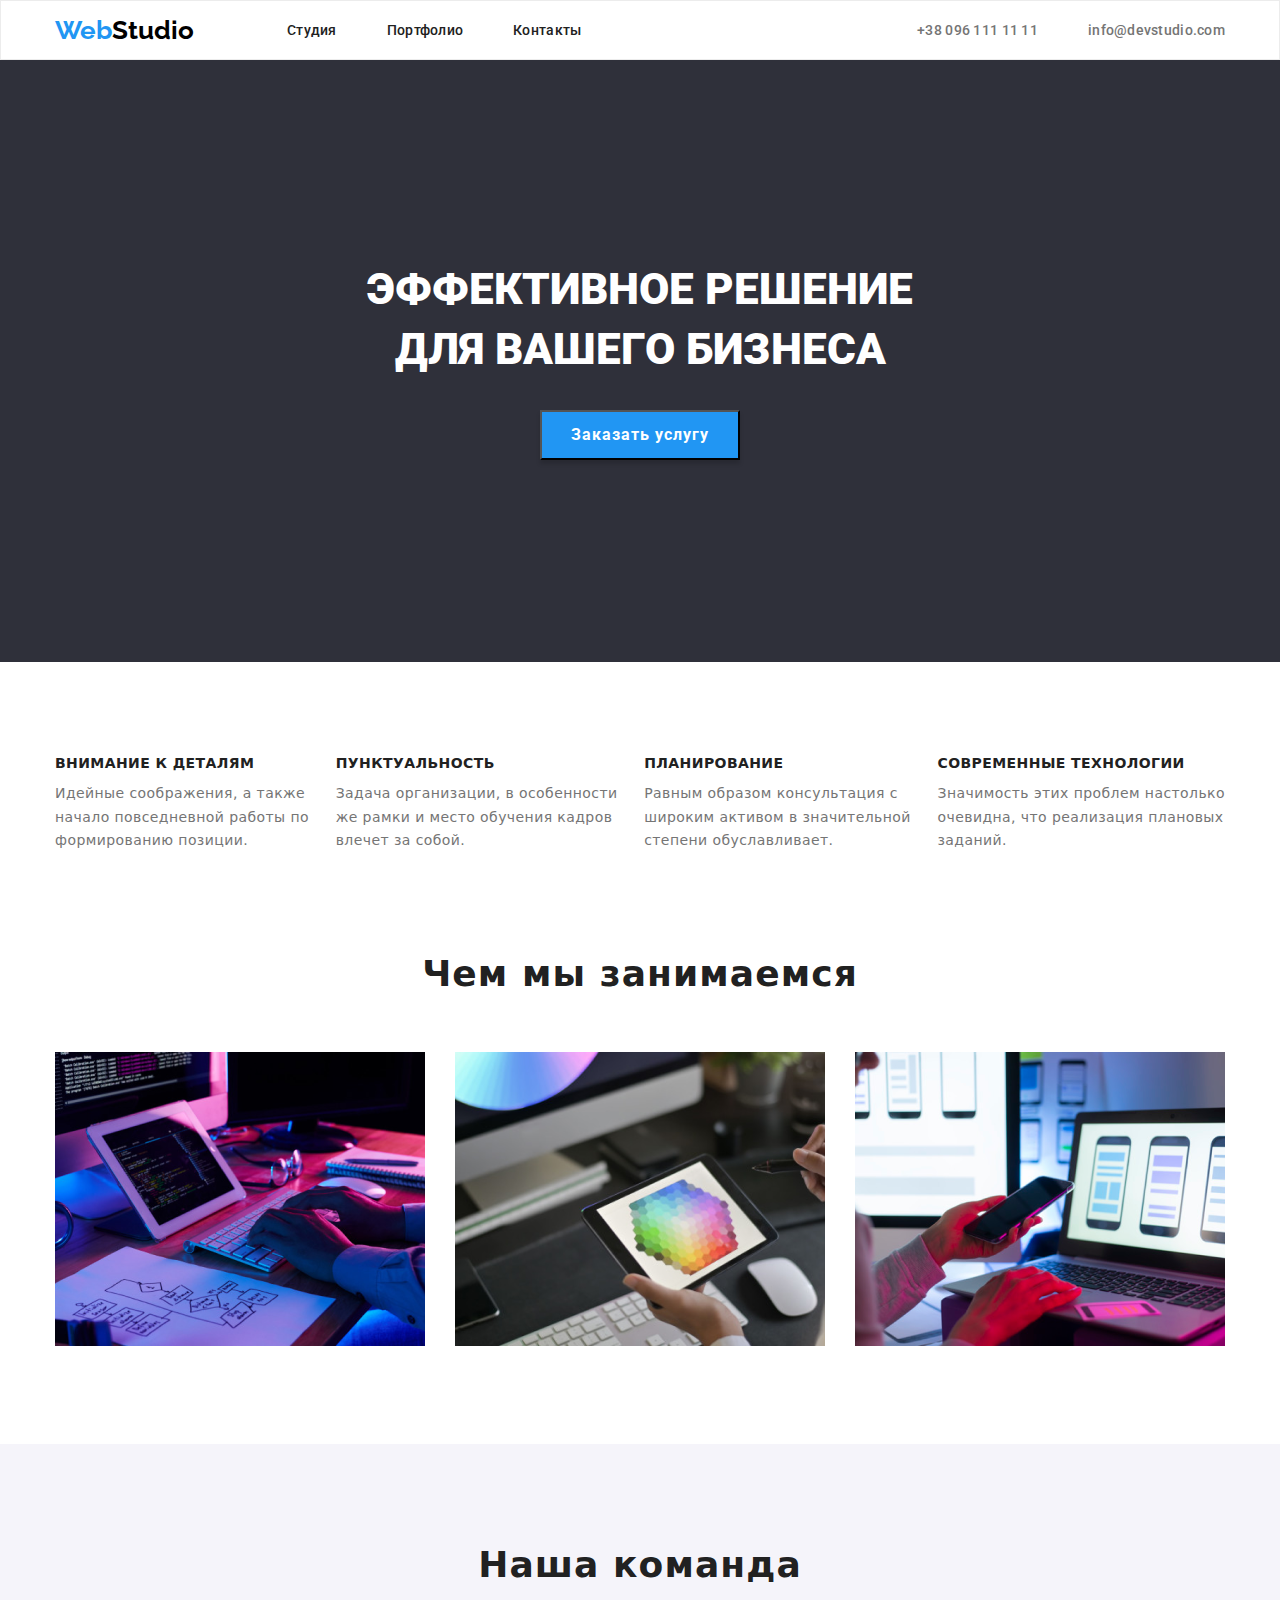
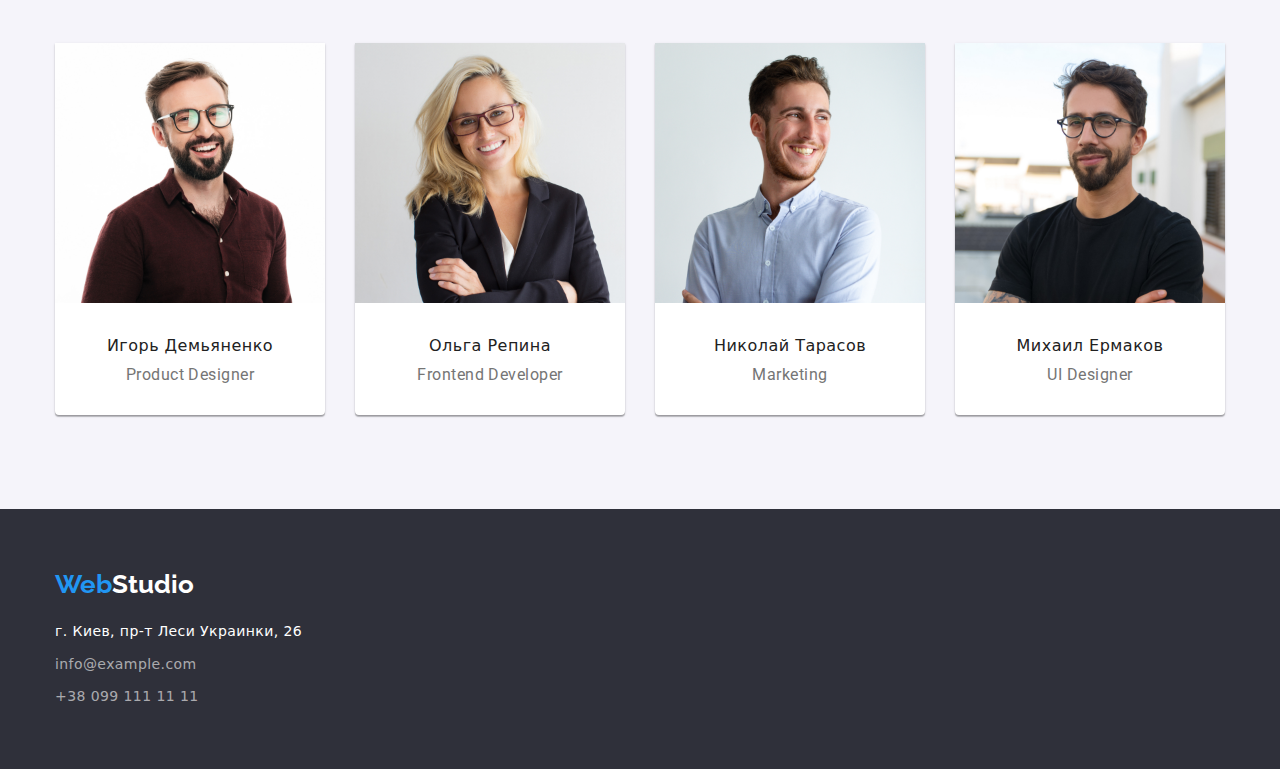
==== index.html @ e016d086 "Initial commit" ====
<!DOCTYPE html>
<html lang="en">
<head>
    <link rel="stylesheet" href="css/style.css">
    <meta charset="UTF-8">
    <meta http-equiv="X-UA-Compatible" content="IE=edge">
    <meta name="viewport" content="width=device-width, initial-scale=1.0">
    <title>WebStudio</title>
    <link rel="stylesheet" href="./css/style.css">
    <link rel="preconnect" href="https://fonts.googleapis.com">
    <link rel="preconnect" href="https://fonts.gstatic.com" crossorigin>
    <link href="https://fonts.googleapis.com/css2?family=Roboto:wght@400;500;700;900&display=swap" rel="stylesheet">
    <link rel="preconnect" href="https://fonts.googleapis.com">
    <link rel="preconnect" href="https://fonts.gstatic.com" crossorigin>
    <link href="https://fonts.googleapis.com/css2?family=Raleway:wght@700&display=swap" rel="stylesheet">
    <link rel="stylesheet" href="./css/modern-normalize.css">
</head>
<body>
    
    <header class="top-line">
        <div class="conteiner">
        
        <nav class="main-nav">
            
            <a href="/" class="logo">
            <span class="logo-web">Web</span>Studio
            </a>
            

            
            <ul class="site-nav">
                <li><a href="">Студия</a></li>
                <li><a href="./Portfolio.html">Портфолио</a></li>
                <li><a href="">Контакты</a></li>
            </ul>
            
            
            <ul class="adress-nav">
                <li class="tel"><a href="tel:+380961111111">+38 096 111 11 11</a></li>
                <li class="mail"><a href="mailto:info@devstudio.com">info@devstudio.com</a></li>
            </ul>
            

            </ul>


            </nav>
         </div>
    </header>
    


<main>


    <section class="section-1">
    <h1 class="section-1-busines"> ЭФФЕКТИВНОЕ РЕШЕНИЕ <br> ДЛЯ ВАШЕГО БИЗНЕСА </h1>
    <button class="button" type="button"> <a href="https://mozgarik.github.io/go-it"></a><span class="zakaz">Заказать услугу</span></a></button>
   
    </section>




    <div class="conteiner">
<section class="section-2">
    <ul class="section-2-list">
        <li>
            <h3>Внимание к деталям</h3>
            <p>Идейные соображения, а также <br> начало повседневной работы по <br> формированию позиции.</p>
        </li>
        <li>
            <h3>Пунктуальность</h3>
            <p>Задача организации, в особенности <br> же рамки и место обучения кадров <br> влечет за собой.</p>
        </li>
        <li>
            <h3>Планирование</h3>
            <p>Равным образом консультация с <br> широким активом в значительной <br> степени обуславливает.</p>
        </li>
        <li>
            <h3>Современные технологии</h3>
            <p>Значимость этих проблем настолько <br> очевидна, что реализация плановых <br> заданий.</p>
        </li>
    </ul>
</section>
</div>



<div class="conteiner">
<section class="section-3">
    <h2 class="section-tittle">Чем мы занимаемся</h2>
     <ul>
     <li><img src="./img/studio/klava.jpg" width="370" height="294" alt="Клавиатура"></li>
     <li><img src="./img/studio/planshet.jpg" width="370" height="294" alt="Планешет"></li>
     <li><img src="./img/studio/telephone.jpg"  width="370" height="294" alt="Телефон" ></li>
     </ul>
    </section>
    </div>



  
    <section class="section-4">
      <div class="conteiner"> 
    <h2 class="section-tittle">Наша команда</h2>
    <ul>
        <li>
        <img src="./img/studio/img.jpg" width="270" height="260" alt="Игорь">
        <h3>Игорь Демьяненко</h3>
        <p>Product Designer</p>
        </li>
        <li>
        <img src="./img/studio/img1.jpg" width="270" height="260" alt="Ольга">
        <h3>Ольга Репина</h3>
        <p>Frontend Developer</p>
        </li>
        <li>
        <img src="./img/studio/img2.jpg" width="270" height="260" alt="Николай">
        <h3>Николай Тарасов</h3>
        <p>Marketing</p>
        </li>
        <li>
        <img src="./img/studio/img3.jpg" width="270" height="260" alt="Михаил">
        <h3>Михаил Ермаков</h3>
        <p>UI Designer</p>
        </li>
    </ul>
     </div>
    </section>


</main>



<footer>
    <div class="conteiner">
        <div class="logo-footer">
        <a href="/" class="logo">
        </div>
            <span class="logo-web">Web</span><span class="logo-studio">Studio</span>
            </a>
         <address>
            <ul class="list">
                <li><a class="adress-adress" href="">г. Киев, пр-т Леси Украинки, 26</a>
                <li><a class="adress-mail" href="">info@example.com</a></li>
                <li><a class="adress-tel" href="">+38 099 111 11 11</a></li>
            
            </ul>
         </address>
        </div>
    </footer>


</body>
</html>
---- css/style.css ----
:root {
    --brand-color: #ffffff;
    --hover-color: #2196F3;
    --additional-color: #757575;
    --title-color: #212121;

  }

  body,
  h1,
  h2,
  h3,
  h4,
  p,
  ul,
  ol,
  li {
    margin: 0;
  }

body {
    margin: 0px 0px 0px 0px;
    color: var(--additional-color);
    font-family: Roboto, sans-seri;
}

a {
    text-decoration: none;
}

ul {
    list-style: none;
    margin-top: 0px;
    margin-bottom: 0px;
    padding: 0px 0px 0px 0px;
}

.top-line {
    border: 1px solid #ECECEC;
}

.logo {
    font-family: Raleway;
    font-weight: bold;
    font-size: 26px;
    line-height: 1.19;
    color: #000000;
}

.logo-web {
   color: var(--hover-color);
}



.conteiner {
 width: 1200px;
 margin: 0 auto;
 padding: 0 15px;
}
/* top-line */



.site-nav {
    display: flex;
    margin-left: 93px;
}

.site-nav li {
display: block;
padding-top: 20px;
padding-bottom: 20px;
}

.site-nav li:not(:last-child) {
    margin-right: 50px;
}

.adress-nav {
    display: flex;
    margin-left: auto;
}

.adress-nav li+li {
    margin-left: 50px;
}

.main-nav {
    display: flex;
    align-items: center;
}

/* site nav */

.adress-nav-block {
    padding: 93px;
}

.site-nav a {
    font-family: Roboto;
font-weight: 500;
font-size: 14px;
line-height: 1.14;
letter-spacing: 0.02em;
color: var(--title-color);
}
.site-nav a:hover,
.site-nav a:focus {
    color: var(--hover-color)
}
/* adress nav */


.adress-nav a {
    font-family: Roboto;
font-weight: 500;
font-size: 14px;
line-height: 1,14;
letter-spacing: 0.02em;

color: var(--additional-color);
}

.adress-nav a:hover,
.adress-nav a:focus {
    color: var(--hover-color);
}

/* section-1 */

.section-1 {
    margin-left: auto;
    margin-right: auto;
    background: #2F303A;
    text-align: center;
}
/* tittle */

.section-1-busines {
font-family: Roboto;
font-weight: 900;
font-size: 44px;
line-height: 1.36;
padding-top: 200px;
padding-bottom: 30px;
text-align: center;
color: var(--brand-color);
}
    /* button */
.button {
 min-width: 200px;
height: 50px;    
background: var(--hover-color);
box-shadow: 0px 4px 4px rgba(0, 0, 0, 0.15);
margin-bottom: 201.6px;
}
    /* text */

.zakaz {
    font-family: Roboto;
    font-weight: bold;
    font-size: 16px;
    line-height: 1.87;
    
    align-items: center;
    letter-spacing: 0.06em;
    
    color: var(--brand-color);
}

/* section 2 */

.section-2 ul {
    display: flex;
    justify-content: space-between;
    padding-top: 94px;
}


.section-2 h3 {
font-weight: bold;
font-size: 14px;
line-height: 1.14;
letter-spacing: 0.03em;
text-transform: uppercase;
color: var(--title-color);
}

.section-2 p {
padding-top: 10px;
font-size: 14px;
line-height: 1.71;
letter-spacing: 0.03em;
color: var(--additional-color);
}

.section-tittle {
font-weight: bold;
font-size: 36px;
line-height: 1.51;
letter-spacing: 0.03em;
color: var(--title-color);
}

/* section-3 */



.section-3 ul {
    padding-top: 50px;
    display: flex;
    justify-content: space-between;
    padding-bottom: 94px;
}


.section-3 h2 {
    text-align: center;
    padding-top: 94px;
}
 
/* section-4 */

.section-4 {
    background: #F5F4FA;
}

.section-4 h2 {
    text-align: center;
    padding-top: 94px;
}

.section-4 h3 {
font-weight: 500;
font-size: 16px;
line-height: 1.18;
letter-spacing: 0.03em;
color: var(--title-color);
text-align: center;
padding-top: 30px;
}

.section-4 ul {
    padding-top: 50px;
    padding-bottom: 94px;
    display: flex;
    justify-content: space-between;
}

.section-4 li {
    background: #FFFFFF;
/* material shadow v1 */

box-shadow: 0px 1px 3px rgba(0, 0, 0, 0.12), 0px 1px 1px rgba(0, 0, 0, 0.14), 0px 2px 1px rgba(0, 0, 0, 0.2);
border-radius: 0px 0px 4px 4px;
}

.section-4 p {
    font-family: Roboto;
font-size: 16px;
line-height: 1.18;
letter-spacing: 0.03em;
color: var(--additional-color);
text-align: center;
padding-top: 10px;
padding-bottom: 30px;
}

/* footer */

.logo-footer {
    padding-top: 60px;
}

footer {
    background: #2F303A;
}

.conteiner .list {
    padding-top: 20px;  
    padding-bottom: 60px;
}

.list li:not(:first-child) {
    padding-top: 9px;
}

.logo-studio {
    color: var(--brand-color);
}


.adress-mail {
    font-size: 14px;
    line-height: 1.71;
    font-style: normal;
    letter-spacing: 0.03em;
    
    color: rgba(255, 255, 255, 0.6);
}

.adress-tel {
    font-size: 14px;
    line-height: 1.71;
    font-style: normal;
    letter-spacing: 0.03em;
    
    color: rgba(255, 255, 255, 0.6);
}

.adress-adress {
font-size: 14px;
line-height: 1.71;
font-style: normal;
letter-spacing: 0.03em;
color: var(--brand-color);
}

/* Page-2-portfolio */

/* Section-1 */


.button-filters {
    display: flex;
    justify-content: center;
    padding-top: 94px;
    padding-bottom: 34px;
    
}

.images li {
    margin-top: 30px;
}

.images {
    display: flex;
    justify-content: space-between;
    flex-wrap: wrap;
    padding-bottom: 94px;
}

.filters-button {
background: #F5F4FA;
border-radius: 4px;

}

.filters-button {
    font-family: Roboto;
    font-weight: 500;
    font-size: 16px;
    line-height: 1.62;
    
    text-align: center;
    letter-spacing: 0.03em;
    
    color: var(--title-color);
    border-radius: 4px;
    border-color: #F5F4FA;
    padding: 6px 22px;
    display: inline-block;
}

.filters-button:hover,
.filters-button:focus {
    background: var(--hover-color);
    /* shadow-middle */
    
    box-shadow: 0px 3px 1px rgba(0, 0, 0, 0.1), 0px 1px 2px rgba(0, 0, 0, 0.08), 0px 2px 2px rgba(0, 0, 0, 0.12);
    border-radius: 4px;
    border-color: #F5F4FA;
    cursor: pointer;
}

.filters-button:hover,
.filters-button:focus {
    font-family: Roboto;;
font-weight: 500;
font-size: 16px;
line-height: 1.62;

text-align: center;
letter-spacing: 0.03em;


color: var(--brand-color);
cursor: pointer;
}

/* box */
.box {
    background: var(--brand-color);
    border: 1px solid #EEEEEE;
    box-sizing: border-box;
    width: 370px;
height: 404px;
}

.box h3 {
    font-family: Roboto;
font-weight: bold;
font-size: 18px;
line-height: 2;
/* identical to box height, or 200% */

letter-spacing: 0.06em;

color: #212121;
padding-top: 20px;
padding-bottom: 4px;
padding-left: 24px;
}

.box p {
    font-family: Roboto;
font-size: 16px;
line-height: 1.87;
/* identical to box height, or 187% */

letter-spacing: 0.03em;

color: var(--additional-color);
padding-left: 25px;
}
---- css/style.css ----
:root {
    --brand-color: #ffffff;
    --hover-color: #2196F3;
    --additional-color: #757575;
    --title-color: #212121;

  }

  body,
  h1,
  h2,
  h3,
  h4,
  p,
  ul,
  ol,
  li {
    margin: 0;
  }

body {
    margin: 0px 0px 0px 0px;
    color: var(--additional-color);
    font-family: Roboto, sans-seri;
}

a {
    text-decoration: none;
}

ul {
    list-style: none;
    margin-top: 0px;
    margin-bottom: 0px;
    padding: 0px 0px 0px 0px;
}

.top-line {
    border: 1px solid #ECECEC;
}

.logo {
    font-family: Raleway;
    font-weight: bold;
    font-size: 26px;
    line-height: 1.19;
    color: #000000;
}

.logo-web {
   color: var(--hover-color);
}



.conteiner {
 width: 1200px;
 margin: 0 auto;
 padding: 0 15px;
}
/* top-line */



.site-nav {
    display: flex;
    margin-left: 93px;
}

.site-nav li {
display: block;
padding-top: 20px;
padding-bottom: 20px;
}

.site-nav li:not(:last-child) {
    margin-right: 50px;
}

.adress-nav {
    display: flex;
    margin-left: auto;
}

.adress-nav li+li {
    margin-left: 50px;
}

.main-nav {
    display: flex;
    align-items: center;
}

/* site nav */

.adress-nav-block {
    padding: 93px;
}

.site-nav a {
    font-family: Roboto;
font-weight: 500;
font-size: 14px;
line-height: 1.14;
letter-spacing: 0.02em;
color: var(--title-color);
}
.site-nav a:hover,
.site-nav a:focus {
    color: var(--hover-color)
}
/* adress nav */


.adress-nav a {
    font-family: Roboto;
font-weight: 500;
font-size: 14px;
line-height: 1,14;
letter-spacing: 0.02em;

color: var(--additional-color);
}

.adress-nav a:hover,
.adress-nav a:focus {
    color: var(--hover-color);
}

/* section-1 */

.section-1 {
    margin-left: auto;
    margin-right: auto;
    background: #2F303A;
    text-align: center;
}
/* tittle */

.section-1-busines {
font-family: Roboto;
font-weight: 900;
font-size: 44px;
line-height: 1.36;
padding-top: 200px;
padding-bottom: 30px;
text-align: center;
color: var(--brand-color);
}
    /* button */
.button {
 min-width: 200px;
height: 50px;    
background: var(--hover-color);
box-shadow: 0px 4px 4px rgba(0, 0, 0, 0.15);
margin-bottom: 201.6px;
}
    /* text */

.zakaz {
    font-family: Roboto;
    font-weight: bold;
    font-size: 16px;
    line-height: 1.87;
    
    align-items: center;
    letter-spacing: 0.06em;
    
    color: var(--brand-color);
}

/* section 2 */

.section-2 ul {
    display: flex;
    justify-content: space-between;
    padding-top: 94px;
}


.section-2 h3 {
font-weight: bold;
font-size: 14px;
line-height: 1.14;
letter-spacing: 0.03em;
text-transform: uppercase;
color: var(--title-color);
}

.section-2 p {
padding-top: 10px;
font-size: 14px;
line-height: 1.71;
letter-spacing: 0.03em;
color: var(--additional-color);
}

.section-tittle {
font-weight: bold;
font-size: 36px;
line-height: 1.51;
letter-spacing: 0.03em;
color: var(--title-color);
}

/* section-3 */



.section-3 ul {
    padding-top: 50px;
    display: flex;
    justify-content: space-between;
    padding-bottom: 94px;
}


.section-3 h2 {
    text-align: center;
    padding-top: 94px;
}
 
/* section-4 */

.section-4 {
    background: #F5F4FA;
}

.section-4 h2 {
    text-align: center;
    padding-top: 94px;
}

.section-4 h3 {
font-weight: 500;
font-size: 16px;
line-height: 1.18;
letter-spacing: 0.03em;
color: var(--title-color);
text-align: center;
padding-top: 30px;
}

.section-4 ul {
    padding-top: 50px;
    padding-bottom: 94px;
    display: flex;
    justify-content: space-between;
}

.section-4 li {
    background: #FFFFFF;
/* material shadow v1 */

box-shadow: 0px 1px 3px rgba(0, 0, 0, 0.12), 0px 1px 1px rgba(0, 0, 0, 0.14), 0px 2px 1px rgba(0, 0, 0, 0.2);
border-radius: 0px 0px 4px 4px;
}

.section-4 p {
    font-family: Roboto;
font-size: 16px;
line-height: 1.18;
letter-spacing: 0.03em;
color: var(--additional-color);
text-align: center;
padding-top: 10px;
padding-bottom: 30px;
}

/* footer */

.logo-footer {
    padding-top: 60px;
}

footer {
    background: #2F303A;
}

.conteiner .list {
    padding-top: 20px;  
    padding-bottom: 60px;
}

.list li:not(:first-child) {
    padding-top: 9px;
}

.logo-studio {
    color: var(--brand-color);
}


.adress-mail {
    font-size: 14px;
    line-height: 1.71;
    font-style: normal;
    letter-spacing: 0.03em;
    
    color: rgba(255, 255, 255, 0.6);
}

.adress-tel {
    font-size: 14px;
    line-height: 1.71;
    font-style: normal;
    letter-spacing: 0.03em;
    
    color: rgba(255, 255, 255, 0.6);
}

.adress-adress {
font-size: 14px;
line-height: 1.71;
font-style: normal;
letter-spacing: 0.03em;
color: var(--brand-color);
}

/* Page-2-portfolio */

/* Section-1 */


.button-filters {
    display: flex;
    justify-content: center;
    padding-top: 94px;
    padding-bottom: 34px;
    
}

.images li {
    margin-top: 30px;
}

.images {
    display: flex;
    justify-content: space-between;
    flex-wrap: wrap;
    padding-bottom: 94px;
}

.filters-button {
background: #F5F4FA;
border-radius: 4px;

}

.filters-button {
    font-family: Roboto;
    font-weight: 500;
    font-size: 16px;
    line-height: 1.62;
    
    text-align: center;
    letter-spacing: 0.03em;
    
    color: var(--title-color);
    border-radius: 4px;
    border-color: #F5F4FA;
    padding: 6px 22px;
    display: inline-block;
}

.filters-button:hover,
.filters-button:focus {
    background: var(--hover-color);
    /* shadow-middle */
    
    box-shadow: 0px 3px 1px rgba(0, 0, 0, 0.1), 0px 1px 2px rgba(0, 0, 0, 0.08), 0px 2px 2px rgba(0, 0, 0, 0.12);
    border-radius: 4px;
    border-color: #F5F4FA;
    cursor: pointer;
}

.filters-button:hover,
.filters-button:focus {
    font-family: Roboto;;
font-weight: 500;
font-size: 16px;
line-height: 1.62;

text-align: center;
letter-spacing: 0.03em;


color: var(--brand-color);
cursor: pointer;
}

/* box */
.box {
    background: var(--brand-color);
    border: 1px solid #EEEEEE;
    box-sizing: border-box;
    width: 370px;
height: 404px;
}

.box h3 {
    font-family: Roboto;
font-weight: bold;
font-size: 18px;
line-height: 2;
/* identical to box height, or 200% */

letter-spacing: 0.06em;

color: #212121;
padding-top: 20px;
padding-bottom: 4px;
padding-left: 24px;
}

.box p {
    font-family: Roboto;
font-size: 16px;
line-height: 1.87;
/* identical to box height, or 187% */

letter-spacing: 0.03em;

color: var(--additional-color);
padding-left: 25px;
}
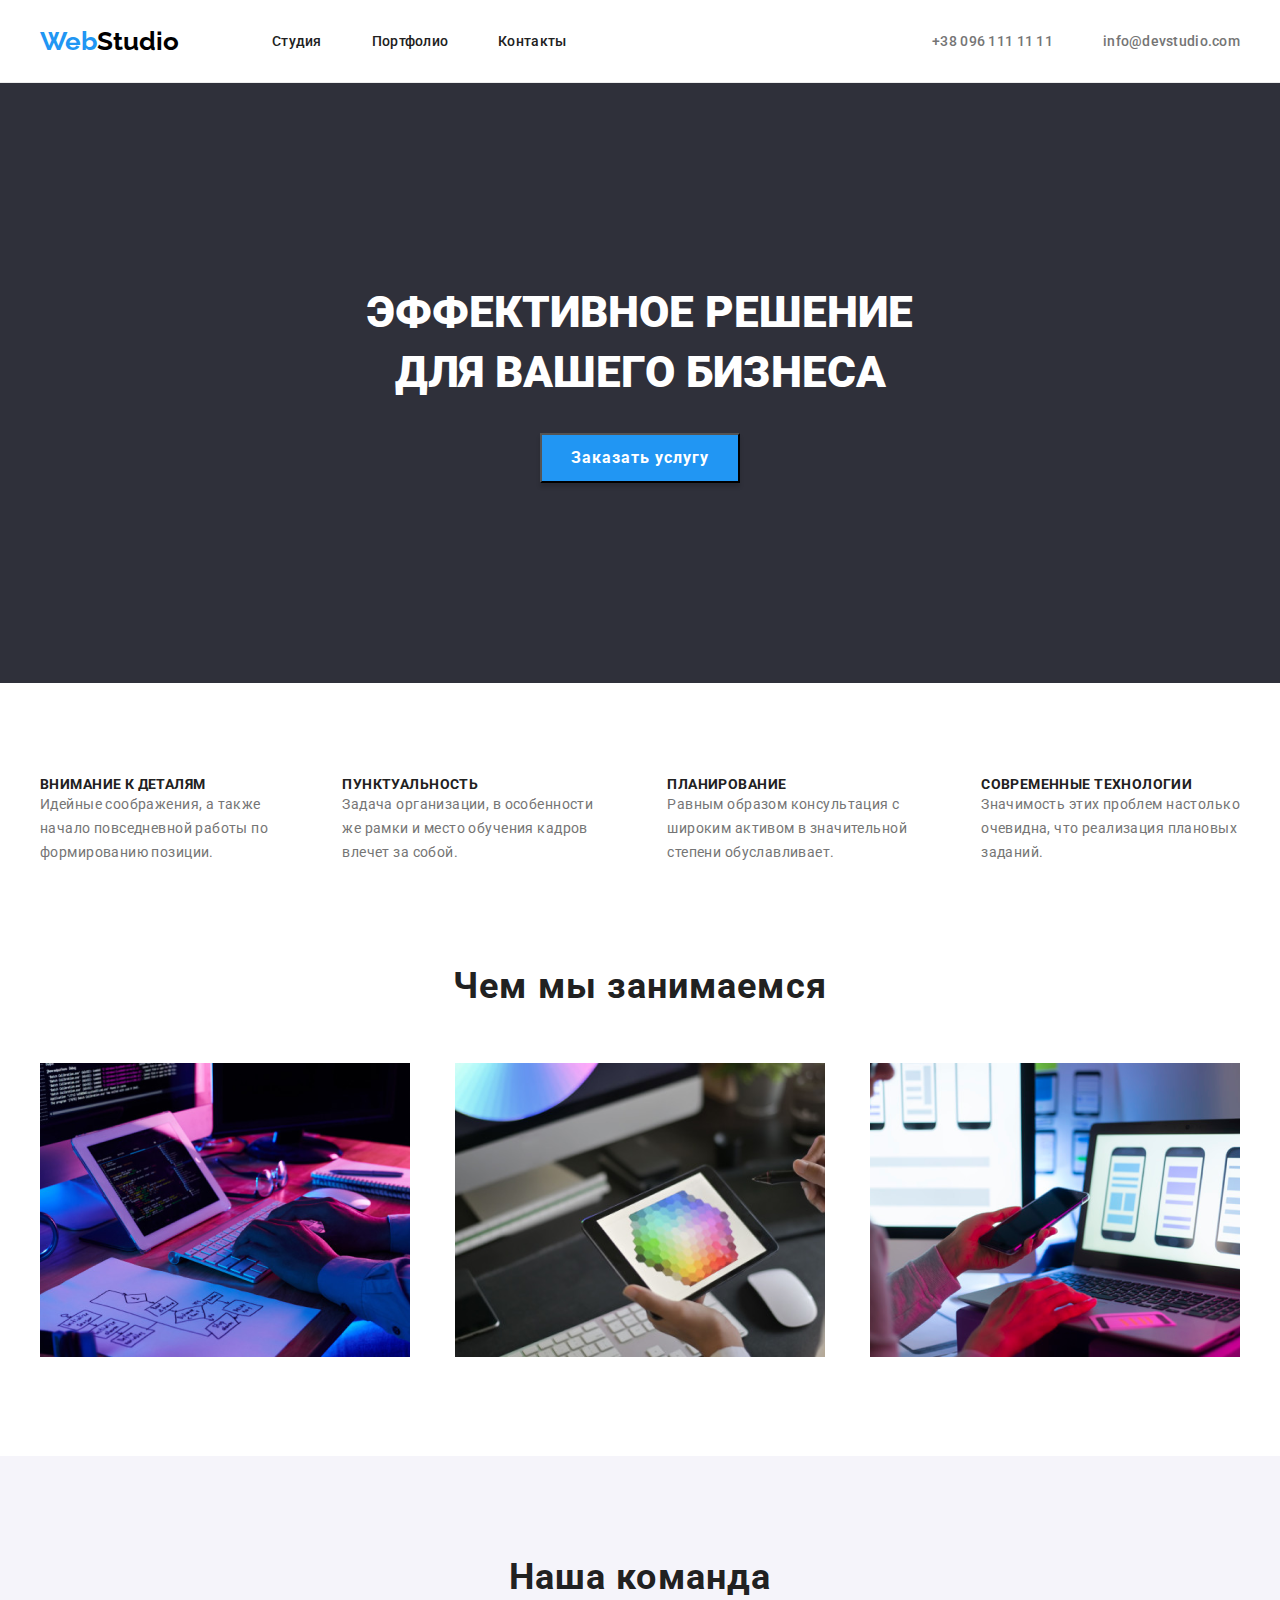
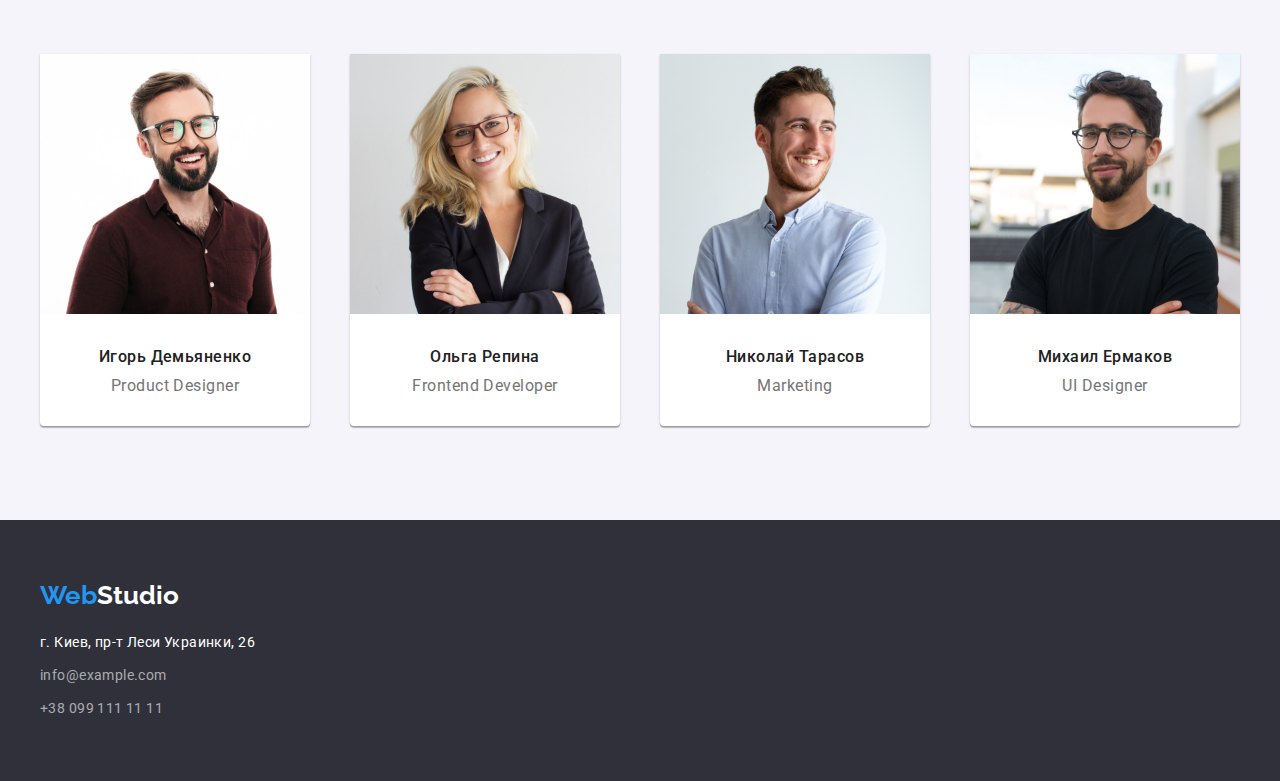
==== commit d7eb0bca: "update" ====
--- a/index.html
+++ b/index.html
@@ -6,7 +6,6 @@
     <meta http-equiv="X-UA-Compatible" content="IE=edge">
     <meta name="viewport" content="width=device-width, initial-scale=1.0">
     <title>WebStudio</title>
-    <link rel="stylesheet" href="./css/style.css">
     <link rel="preconnect" href="https://fonts.googleapis.com">
     <link rel="preconnect" href="https://fonts.gstatic.com" crossorigin>
     <link href="https://fonts.googleapis.com/css2?family=Roboto:wght@400;500;700;900&display=swap" rel="stylesheet">
@@ -14,6 +13,7 @@
     <link rel="preconnect" href="https://fonts.gstatic.com" crossorigin>
     <link href="https://fonts.googleapis.com/css2?family=Raleway:wght@700&display=swap" rel="stylesheet">
     <link rel="stylesheet" href="./css/modern-normalize.css">
+    <link rel="stylesheet" href="./css/style.css">
 </head>
 <body>
     
@@ -53,8 +53,8 @@
 <main>
 
 
-    <section class="section-1">
-    <h1 class="section-1-busines"> ЭФФЕКТИВНОЕ РЕШЕНИЕ <br> ДЛЯ ВАШЕГО БИЗНЕСА </h1>
+    <section class="section-hero">
+    <h1 class="section-hero-busines"> ЭФФЕКТИВНОЕ РЕШЕНИЕ <br> ДЛЯ ВАШЕГО БИЗНЕСА </h1>
     <button class="button" type="button"> <a href="https://mozgarik.github.io/go-it"></a><span class="zakaz">Заказать услугу</span></a></button>
    
     </section>
@@ -62,9 +62,10 @@
 
 
 
+   
+<section class="section-quality"> 
     <div class="conteiner">
-<section class="section-2">
-    <ul class="section-2-list">
+    <ul class="section-quality-list">
         <li>
             <h3>Внимание к деталям</h3>
             <p>Идейные соображения, а также <br> начало повседневной работы по <br> формированию позиции.</p>
@@ -82,48 +83,60 @@
             <p>Значимость этих проблем настолько <br> очевидна, что реализация плановых <br> заданий.</p>
         </li>
     </ul>
+</div>
 </section>
-</div>
 
 
 
-<div class="conteiner">
-<section class="section-3">
+
+
+<section class="section-what-we-doing">
+    <div class="conteiner">
     <h2 class="section-tittle">Чем мы занимаемся</h2>
      <ul>
      <li><img src="./img/studio/klava.jpg" width="370" height="294" alt="Клавиатура"></li>
      <li><img src="./img/studio/planshet.jpg" width="370" height="294" alt="Планешет"></li>
      <li><img src="./img/studio/telephone.jpg"  width="370" height="294" alt="Телефон" ></li>
      </ul>
+    </div>
     </section>
-    </div>
+    
 
 
 
   
-    <section class="section-4">
+    <section class="section-comand">
       <div class="conteiner"> 
     <h2 class="section-tittle">Наша команда</h2>
     <ul>
         <li>
         <img src="./img/studio/img.jpg" width="270" height="260" alt="Игорь">
+            <div class="comand-list">
         <h3>Игорь Демьяненко</h3>
         <p>Product Designer</p>
+            </div>
         </li>
+
         <li>
         <img src="./img/studio/img1.jpg" width="270" height="260" alt="Ольга">
+        <div class="comand-list">
         <h3>Ольга Репина</h3>
         <p>Frontend Developer</p>
+        </div>
         </li>
         <li>
         <img src="./img/studio/img2.jpg" width="270" height="260" alt="Николай">
+        <div class="comand-list">
         <h3>Николай Тарасов</h3>
         <p>Marketing</p>
+        </div>
         </li>
         <li>
         <img src="./img/studio/img3.jpg" width="270" height="260" alt="Михаил">
+        <div class="comand-list">
         <h3>Михаил Ермаков</h3>
         <p>UI Designer</p>
+        </div>
         </li>
     </ul>
      </div>
@@ -135,7 +148,7 @@
 
 
 <footer>
-    <div class="conteiner">
+        <div class="conteiner">
         <div class="logo-footer">
         <a href="/" class="logo">
         </div>
--- a/css/style.css
+++ b/css/style.css
@@ -38,7 +38,7 @@
 }
 
 .top-line {
-    border: 1px solid #ECECEC;
+    border-bottom: 1px solid #ECECEC;
 }
 
 .logo {
@@ -57,8 +57,8 @@
 
 .conteiner {
  width: 1200px;
- margin: 0 auto;
- padding: 0 15px;
+ margin: 0px auto;
+ padding: 0px 0px;
 }
 /* top-line */
 
@@ -71,8 +71,8 @@
 
 .site-nav li {
 display: block;
-padding-top: 20px;
-padding-bottom: 20px;
+padding-top: 32px;
+padding-bottom: 32px;
 }
 
 .site-nav li:not(:last-child) {
@@ -131,21 +131,21 @@
 
 /* section-1 */
 
-.section-1 {
+.section-hero {
     margin-left: auto;
     margin-right: auto;
     background: #2F303A;
     text-align: center;
+    padding-top: 200px;
+    padding-bottom: 200px;
 }
 /* tittle */
 
-.section-1-busines {
+.section-hero-busines {
 font-family: Roboto;
 font-weight: 900;
 font-size: 44px;
 line-height: 1.36;
-padding-top: 200px;
-padding-bottom: 30px;
 text-align: center;
 color: var(--brand-color);
 }
@@ -155,7 +155,7 @@
 height: 50px;    
 background: var(--hover-color);
 box-shadow: 0px 4px 4px rgba(0, 0, 0, 0.15);
-margin-bottom: 201.6px;
+margin-top: 30px;
 }
     /* text */
 
@@ -171,16 +171,19 @@
     color: var(--brand-color);
 }
 
-/* section 2 */
-
-.section-2 ul {
+/* section quality */
+
+.section-quality {
+    padding-top: 94px;
+}
+
+.section-quality ul {
     display: flex;
     justify-content: space-between;
-    padding-top: 94px;
-}
-
-
-.section-2 h3 {
+}
+
+
+.section-quality h3 {
 font-weight: bold;
 font-size: 14px;
 line-height: 1.14;
@@ -189,8 +192,7 @@
 color: var(--title-color);
 }
 
-.section-2 p {
-padding-top: 10px;
+.section-quality p {
 font-size: 14px;
 line-height: 1.71;
 letter-spacing: 0.03em;
@@ -207,50 +209,56 @@
 
 /* section-3 */
 
-
-
-.section-3 ul {
-    padding-top: 50px;
+.section-what-we-doing {
+padding-top: 94px;
+padding-bottom: 94px;
+}
+
+.section-what-we-doing ul {
+    margin-top: 50px;
     display: flex;
     justify-content: space-between;
-    padding-bottom: 94px;
-}
-
-
-.section-3 h2 {
+}
+
+
+.section-what-we-doing h2 {
     text-align: center;
-    padding-top: 94px;
 }
  
 /* section-4 */
 
-.section-4 {
+.comand-list {
+    padding-top: 30px;
+    padding-bottom: 30px;
+}
+
+.section-comand {
     background: #F5F4FA;
-}
-
-.section-4 h2 {
+    padding-top: 94px;
+    padding-bottom: 94px;
+}
+
+.section-comand h2 {
     text-align: center;
-    padding-top: 94px;
-}
-
-.section-4 h3 {
+
+}
+
+.section-comand h3 {
 font-weight: 500;
 font-size: 16px;
 line-height: 1.18;
 letter-spacing: 0.03em;
 color: var(--title-color);
 text-align: center;
-padding-top: 30px;
-}
-
-.section-4 ul {
-    padding-top: 50px;
-    padding-bottom: 94px;
+}
+
+.section-comand ul {
     display: flex;
     justify-content: space-between;
-}
-
-.section-4 li {
+    margin-top: 50px;
+}
+
+.section-comand li {
     background: #FFFFFF;
 /* material shadow v1 */
 
@@ -258,34 +266,33 @@
 border-radius: 0px 0px 4px 4px;
 }
 
-.section-4 p {
+.section-comand p {
     font-family: Roboto;
 font-size: 16px;
 line-height: 1.18;
 letter-spacing: 0.03em;
 color: var(--additional-color);
 text-align: center;
-padding-top: 10px;
-padding-bottom: 30px;
+margin-top: 10px;
 }
 
 /* footer */
 
-.logo-footer {
+footer {
     padding-top: 60px;
+    padding-bottom: 60px;
 }
 
 footer {
     background: #2F303A;
 }
 
-.conteiner .list {
-    padding-top: 20px;  
-    padding-bottom: 60px;
+footer ul {
+    margin-top: 20px;
 }
 
 .list li:not(:first-child) {
-    padding-top: 9px;
+    margin-top: 9px;
 }
 
 .logo-studio {
@@ -323,30 +330,39 @@
 
 /* Section-1 */
 
+.section-portfolio {
+    padding-top: 94px;
+    padding-bottom: 94px;
+}
 
 .button-filters {
     display: flex;
     justify-content: center;
-    padding-top: 94px;
-    padding-bottom: 34px;
-    
+    margin-bottom: 50px;
+}
+
+.section-portfolio .name {
+    padding: 20px 24px;
 }
 
 .images li {
-    margin-top: 30px;
-}
+ margin-left: 30px;
+ margin-bottom: 30px;
+}
+
 
 .images {
-    display: flex;
-    justify-content: space-between;
+    display: flex;    
     flex-wrap: wrap;
-    padding-bottom: 94px;
+}
+
+.button-filters .item {
+    margin-right: 8px;
 }
 
 .filters-button {
 background: #F5F4FA;
 border-radius: 4px;
-
 }
 
 .filters-button {
@@ -368,8 +384,6 @@
 .filters-button:hover,
 .filters-button:focus {
     background: var(--hover-color);
-    /* shadow-middle */
-    
     box-shadow: 0px 3px 1px rgba(0, 0, 0, 0.1), 0px 1px 2px rgba(0, 0, 0, 0.08), 0px 2px 2px rgba(0, 0, 0, 0.12);
     border-radius: 4px;
     border-color: #F5F4FA;
@@ -406,13 +420,8 @@
 font-size: 18px;
 line-height: 2;
 /* identical to box height, or 200% */
-
 letter-spacing: 0.06em;
-
 color: #212121;
-padding-top: 20px;
-padding-bottom: 4px;
-padding-left: 24px;
 }
 
 .box p {
@@ -424,5 +433,4 @@
 letter-spacing: 0.03em;
 
 color: var(--additional-color);
-padding-left: 25px;
 }--- a/css/style.css
+++ b/css/style.css
@@ -38,7 +38,7 @@
 }
 
 .top-line {
-    border: 1px solid #ECECEC;
+    border-bottom: 1px solid #ECECEC;
 }
 
 .logo {
@@ -57,8 +57,8 @@
 
 .conteiner {
  width: 1200px;
- margin: 0 auto;
- padding: 0 15px;
+ margin: 0px auto;
+ padding: 0px 0px;
 }
 /* top-line */
 
@@ -71,8 +71,8 @@
 
 .site-nav li {
 display: block;
-padding-top: 20px;
-padding-bottom: 20px;
+padding-top: 32px;
+padding-bottom: 32px;
 }
 
 .site-nav li:not(:last-child) {
@@ -131,21 +131,21 @@
 
 /* section-1 */
 
-.section-1 {
+.section-hero {
     margin-left: auto;
     margin-right: auto;
     background: #2F303A;
     text-align: center;
+    padding-top: 200px;
+    padding-bottom: 200px;
 }
 /* tittle */
 
-.section-1-busines {
+.section-hero-busines {
 font-family: Roboto;
 font-weight: 900;
 font-size: 44px;
 line-height: 1.36;
-padding-top: 200px;
-padding-bottom: 30px;
 text-align: center;
 color: var(--brand-color);
 }
@@ -155,7 +155,7 @@
 height: 50px;    
 background: var(--hover-color);
 box-shadow: 0px 4px 4px rgba(0, 0, 0, 0.15);
-margin-bottom: 201.6px;
+margin-top: 30px;
 }
     /* text */
 
@@ -171,16 +171,19 @@
     color: var(--brand-color);
 }
 
-/* section 2 */
-
-.section-2 ul {
+/* section quality */
+
+.section-quality {
+    padding-top: 94px;
+}
+
+.section-quality ul {
     display: flex;
     justify-content: space-between;
-    padding-top: 94px;
-}
-
-
-.section-2 h3 {
+}
+
+
+.section-quality h3 {
 font-weight: bold;
 font-size: 14px;
 line-height: 1.14;
@@ -189,8 +192,7 @@
 color: var(--title-color);
 }
 
-.section-2 p {
-padding-top: 10px;
+.section-quality p {
 font-size: 14px;
 line-height: 1.71;
 letter-spacing: 0.03em;
@@ -207,50 +209,56 @@
 
 /* section-3 */
 
-
-
-.section-3 ul {
-    padding-top: 50px;
+.section-what-we-doing {
+padding-top: 94px;
+padding-bottom: 94px;
+}
+
+.section-what-we-doing ul {
+    margin-top: 50px;
     display: flex;
     justify-content: space-between;
-    padding-bottom: 94px;
-}
-
-
-.section-3 h2 {
+}
+
+
+.section-what-we-doing h2 {
     text-align: center;
-    padding-top: 94px;
 }
  
 /* section-4 */
 
-.section-4 {
+.comand-list {
+    padding-top: 30px;
+    padding-bottom: 30px;
+}
+
+.section-comand {
     background: #F5F4FA;
-}
-
-.section-4 h2 {
+    padding-top: 94px;
+    padding-bottom: 94px;
+}
+
+.section-comand h2 {
     text-align: center;
-    padding-top: 94px;
-}
-
-.section-4 h3 {
+
+}
+
+.section-comand h3 {
 font-weight: 500;
 font-size: 16px;
 line-height: 1.18;
 letter-spacing: 0.03em;
 color: var(--title-color);
 text-align: center;
-padding-top: 30px;
-}
-
-.section-4 ul {
-    padding-top: 50px;
-    padding-bottom: 94px;
+}
+
+.section-comand ul {
     display: flex;
     justify-content: space-between;
-}
-
-.section-4 li {
+    margin-top: 50px;
+}
+
+.section-comand li {
     background: #FFFFFF;
 /* material shadow v1 */
 
@@ -258,34 +266,33 @@
 border-radius: 0px 0px 4px 4px;
 }
 
-.section-4 p {
+.section-comand p {
     font-family: Roboto;
 font-size: 16px;
 line-height: 1.18;
 letter-spacing: 0.03em;
 color: var(--additional-color);
 text-align: center;
-padding-top: 10px;
-padding-bottom: 30px;
+margin-top: 10px;
 }
 
 /* footer */
 
-.logo-footer {
+footer {
     padding-top: 60px;
+    padding-bottom: 60px;
 }
 
 footer {
     background: #2F303A;
 }
 
-.conteiner .list {
-    padding-top: 20px;  
-    padding-bottom: 60px;
+footer ul {
+    margin-top: 20px;
 }
 
 .list li:not(:first-child) {
-    padding-top: 9px;
+    margin-top: 9px;
 }
 
 .logo-studio {
@@ -323,30 +330,39 @@
 
 /* Section-1 */
 
+.section-portfolio {
+    padding-top: 94px;
+    padding-bottom: 94px;
+}
 
 .button-filters {
     display: flex;
     justify-content: center;
-    padding-top: 94px;
-    padding-bottom: 34px;
-    
+    margin-bottom: 50px;
+}
+
+.section-portfolio .name {
+    padding: 20px 24px;
 }
 
 .images li {
-    margin-top: 30px;
-}
+ margin-left: 30px;
+ margin-bottom: 30px;
+}
+
 
 .images {
-    display: flex;
-    justify-content: space-between;
+    display: flex;    
     flex-wrap: wrap;
-    padding-bottom: 94px;
+}
+
+.button-filters .item {
+    margin-right: 8px;
 }
 
 .filters-button {
 background: #F5F4FA;
 border-radius: 4px;
-
 }
 
 .filters-button {
@@ -368,8 +384,6 @@
 .filters-button:hover,
 .filters-button:focus {
     background: var(--hover-color);
-    /* shadow-middle */
-    
     box-shadow: 0px 3px 1px rgba(0, 0, 0, 0.1), 0px 1px 2px rgba(0, 0, 0, 0.08), 0px 2px 2px rgba(0, 0, 0, 0.12);
     border-radius: 4px;
     border-color: #F5F4FA;
@@ -406,13 +420,8 @@
 font-size: 18px;
 line-height: 2;
 /* identical to box height, or 200% */
-
 letter-spacing: 0.06em;
-
 color: #212121;
-padding-top: 20px;
-padding-bottom: 4px;
-padding-left: 24px;
 }
 
 .box p {
@@ -424,5 +433,4 @@
 letter-spacing: 0.03em;
 
 color: var(--additional-color);
-padding-left: 25px;
 }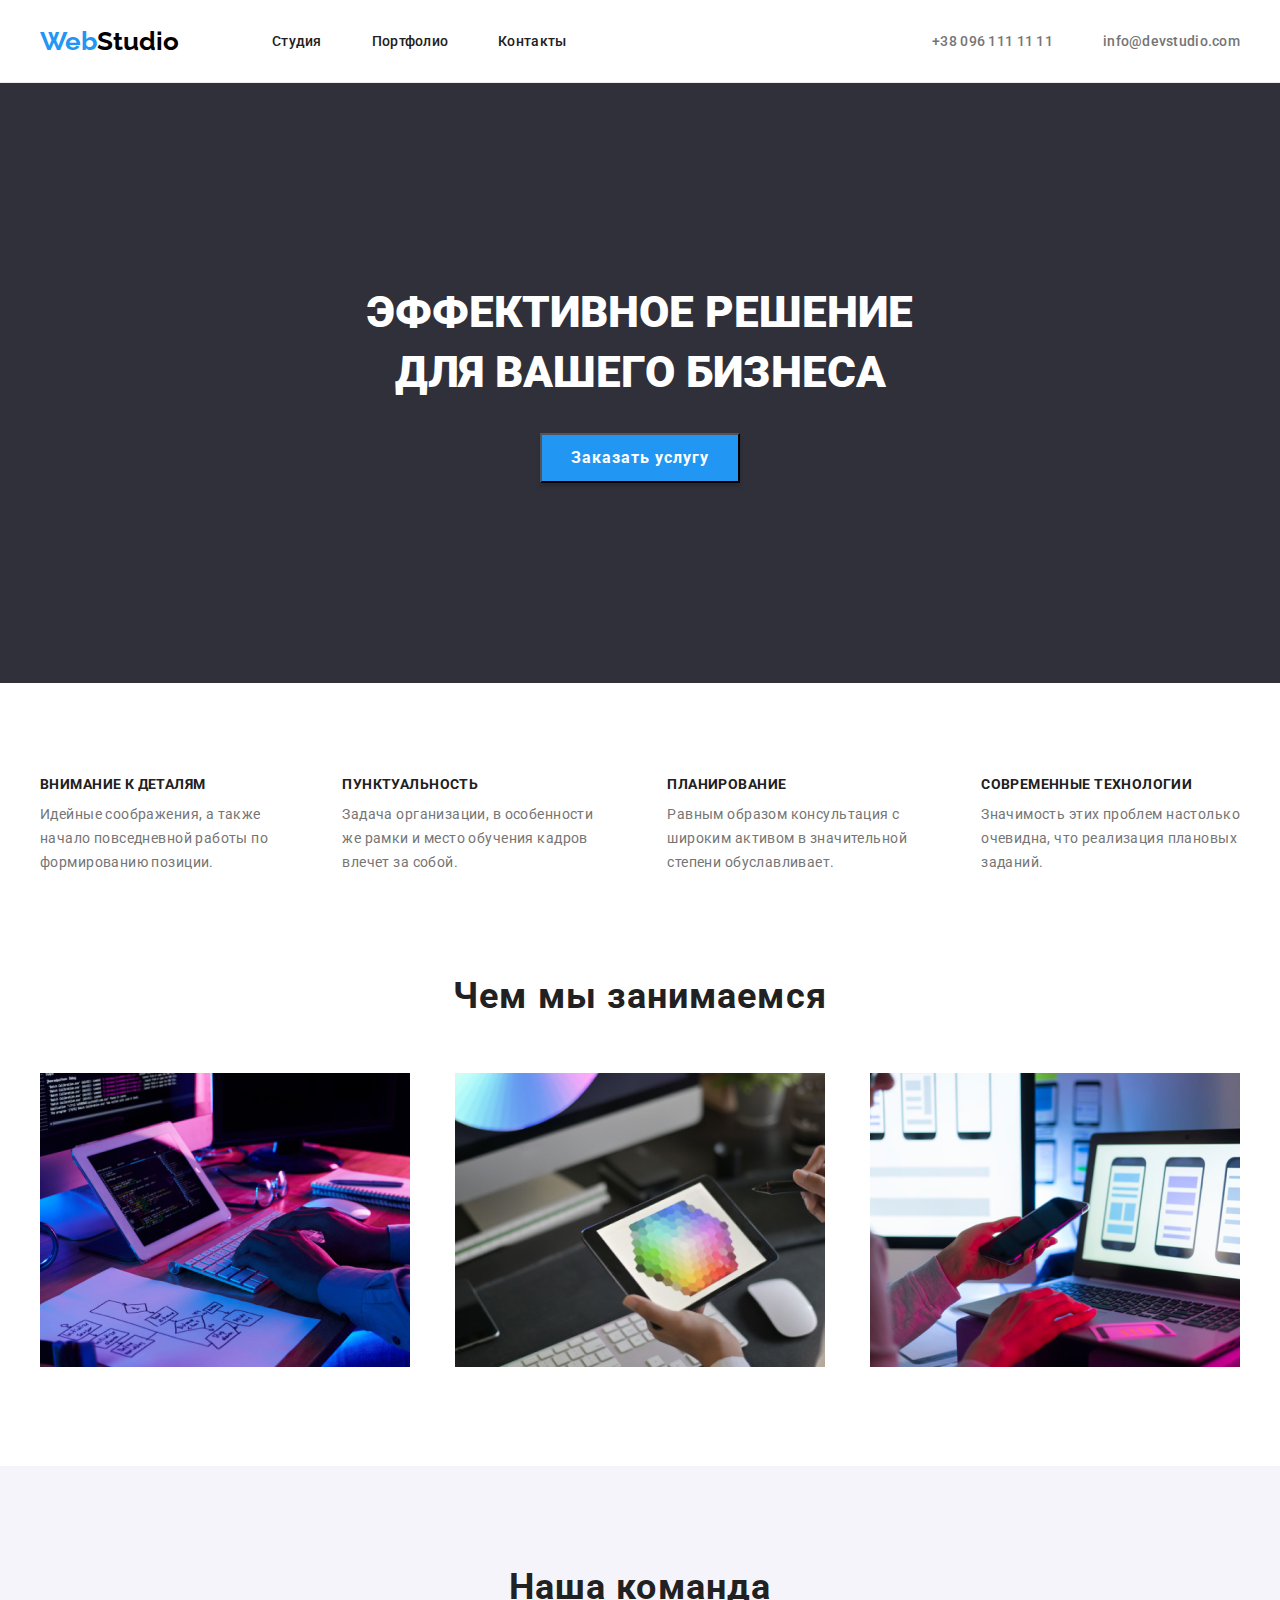
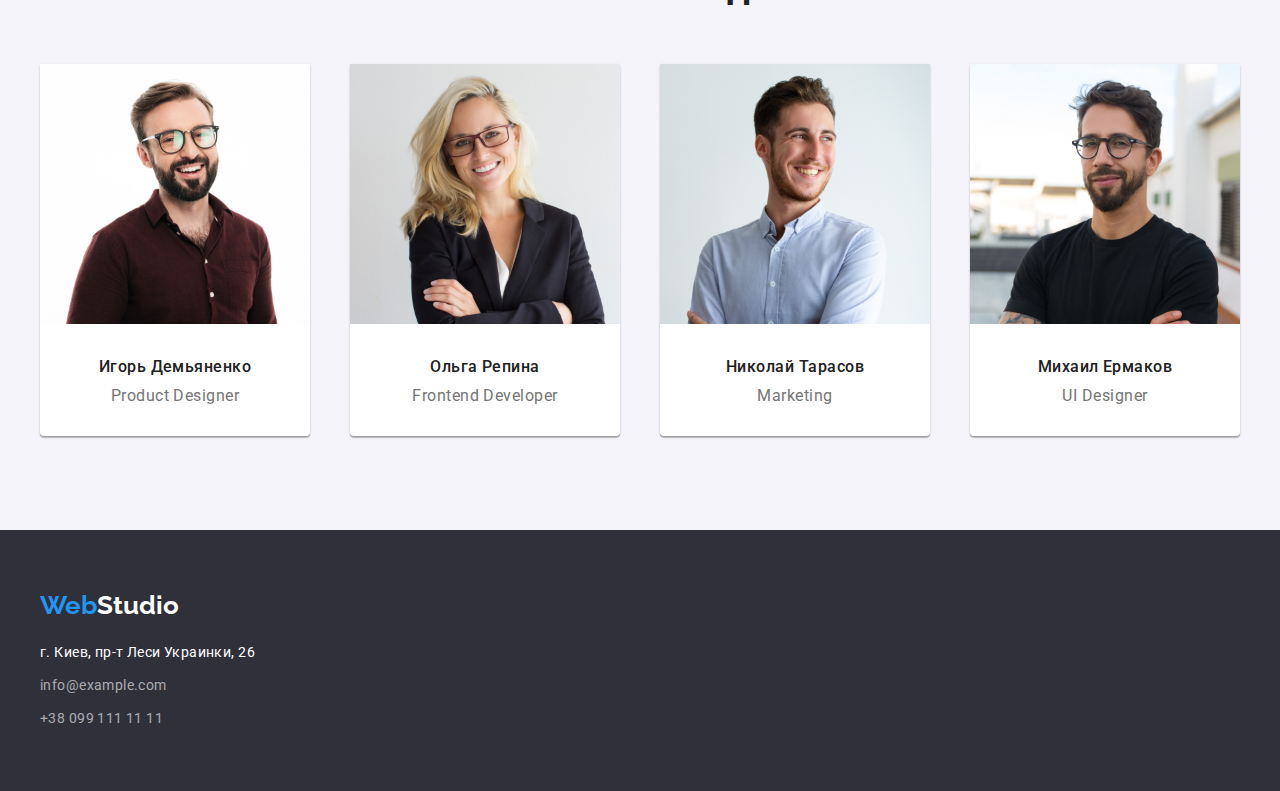
==== commit eab33d83: "update" ====
--- a/index.html
+++ b/index.html
@@ -167,4 +167,4 @@
 
 
 </body>
-</html>
+</html>--- a/css/style.css
+++ b/css/style.css
@@ -193,6 +193,7 @@
 }
 
 .section-quality p {
+margin-top: 10px;
 font-size: 14px;
 line-height: 1.71;
 letter-spacing: 0.03em;
--- a/css/style.css
+++ b/css/style.css
@@ -193,6 +193,7 @@
 }
 
 .section-quality p {
+margin-top: 10px;
 font-size: 14px;
 line-height: 1.71;
 letter-spacing: 0.03em;
